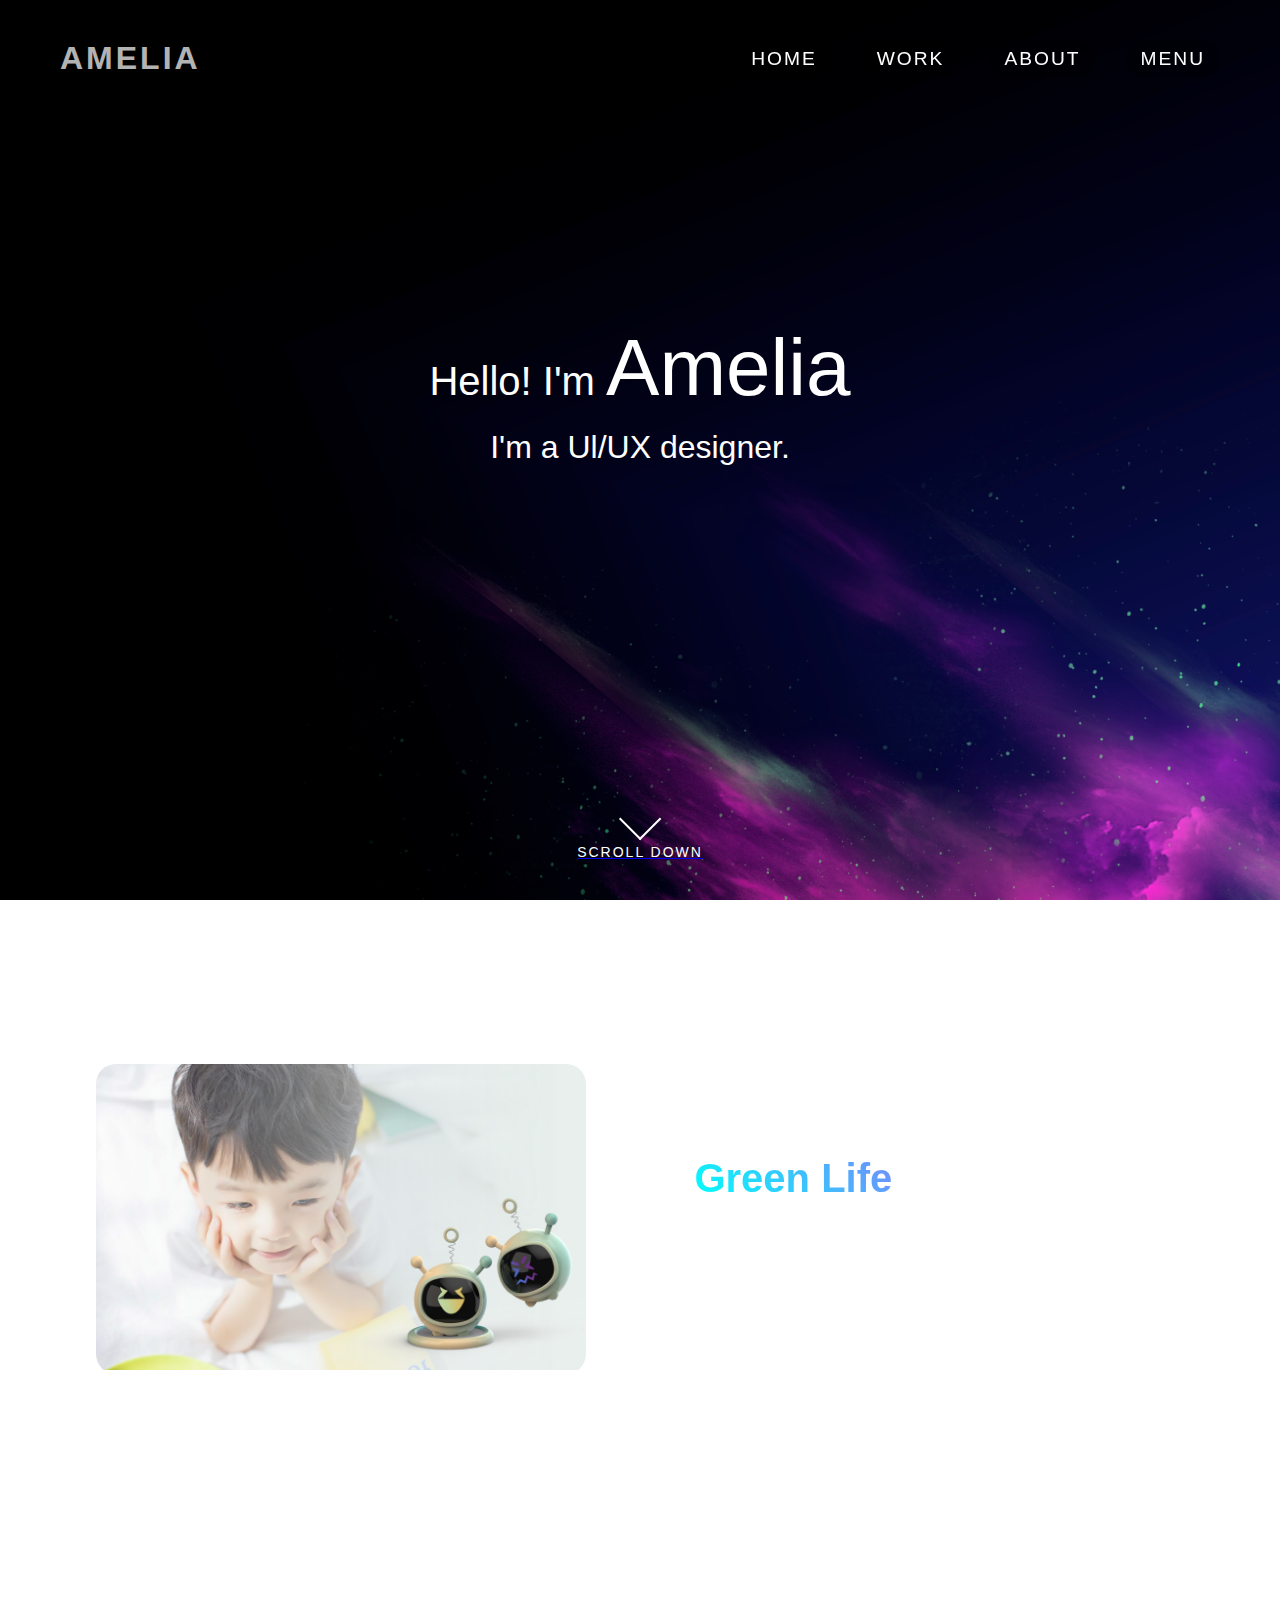
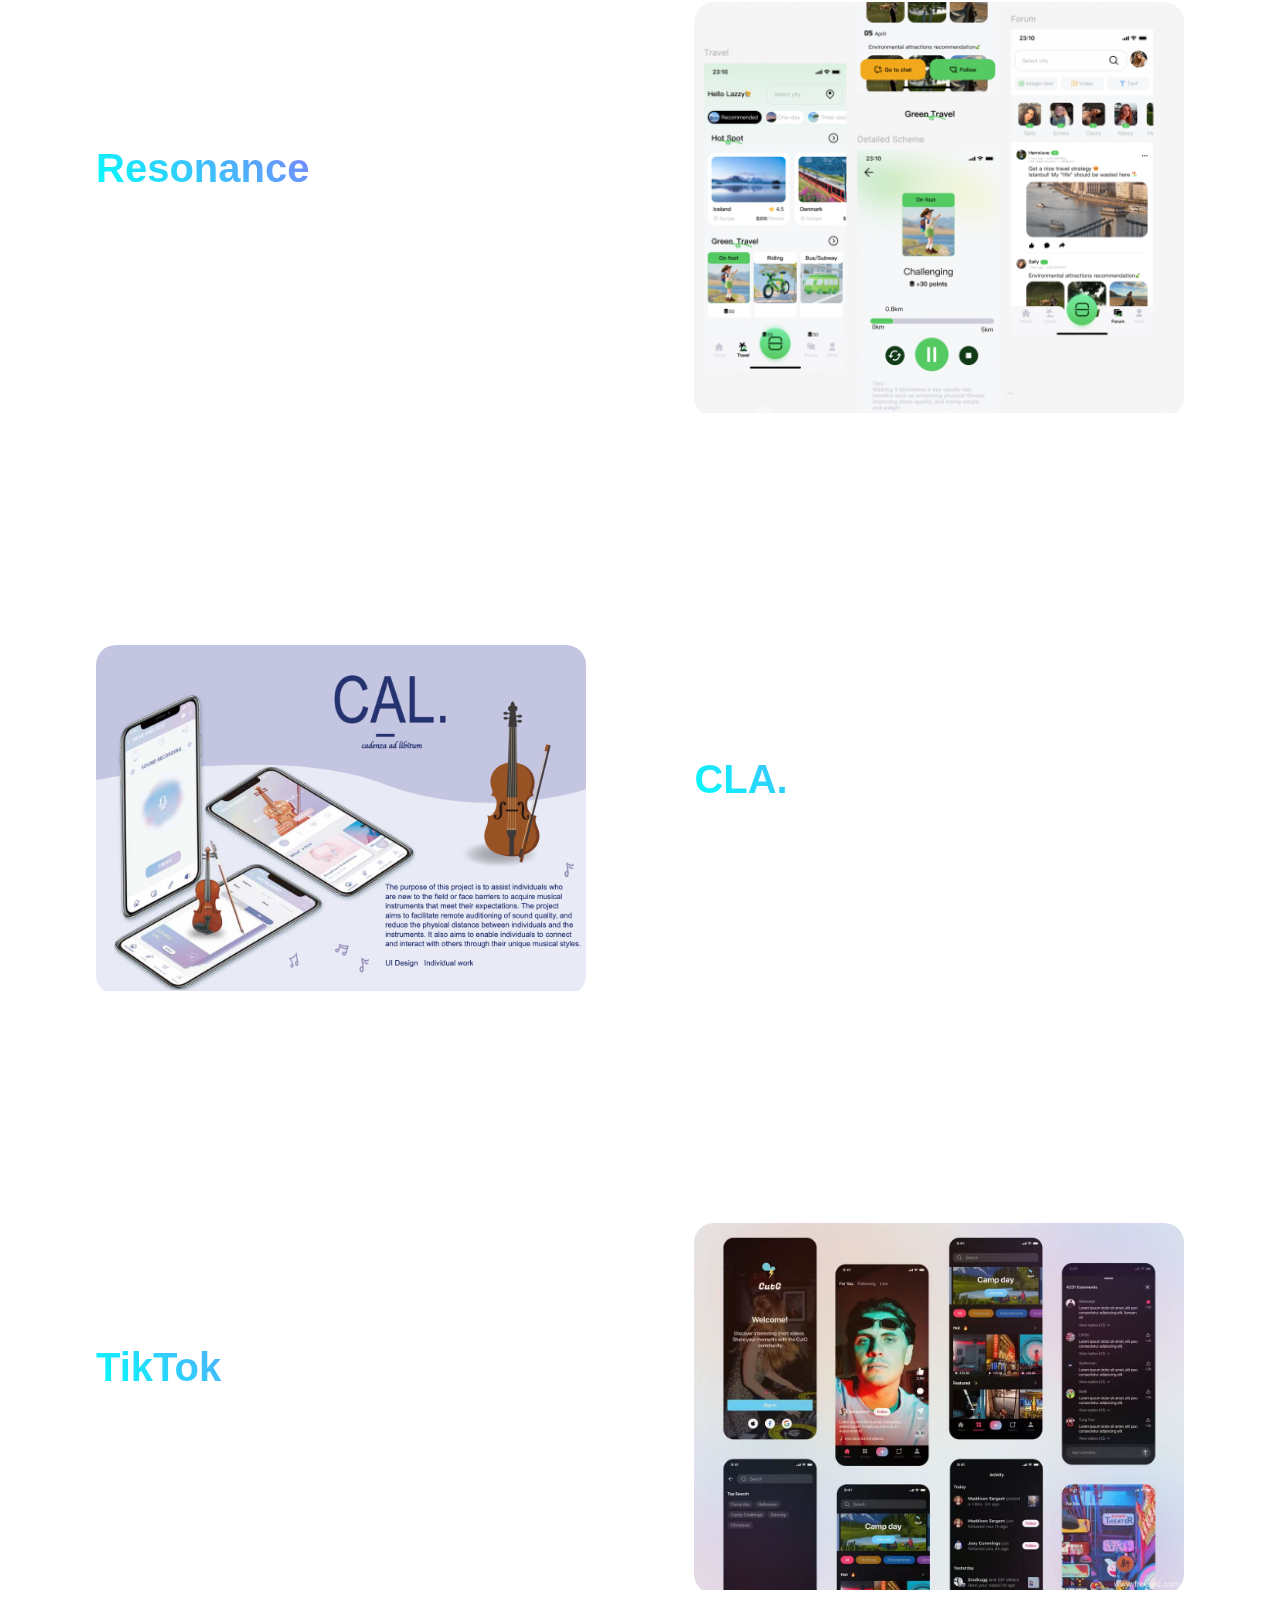
==== index.html @ 9082a08b "Initial commit" ====
<!DOCTYPE html>
<html lang="en">
<head>
    <meta charset="UTF-8">
    <meta name="viewport" content="width=device-width, initial-scale=1.0">
    <title>Amelia Portfolio</title>
    <link rel="stylesheet" href="css/style.css">
    <link rel="stylesheet" href="css/background-effects.css">
</head>
<body>
    <div class="page-transition"></div>

    <div class="main-content">
        <div class="banner">
            <div class="banner-overlay">
                <div class="banner-bg"></div>
            </div>
            
            <nav class="main-nav">
                <a href="index.html" class="nav-item">Home</a>
                <a href="works.html" class="nav-item">Work</a>
                <a class="nav-item">About</a>
                <a href="menu.html" class="nav-item">Menu</a>
            </nav>
          
            <div class="home-title">Amelia</div>
            <a href="#project-showcase" class="scroll-arrow-container">
                <div class="scroll-arrow"></div>
                <span class="scroll-text">Scroll Down</span>
            </a>

            <div class="banner-content">
                <div class="glitch-wrapper">
               <div class="glitch-text">Hello! I'm <span class="glitch" >Amelia</span></div>   
                    <div class="glitch" >I'm a Ul/UX designer.</div>
                </div>
                <div class="intro-text">
                    <p class="description">Crafting immersive digital experiences through code and creativity.</p>
                </div>
            </div>
            
         
        </div>

        <div id="project-showcase" class="project-showcase">
            <div class="project-grid">
                <a href="project-detail.html" class="project-section">
                    <div class="section-image">
                        <img src="img/Resonance01.png" alt="Resonance""Green Life">
                    </div>
                    <div class="section-content">
                        <h2>Green Life</h2>
                        <p>environmentally friendly travel app<br>App, Travel</p>
                    </div>
                </a>

                <a href="project-detail.html" class="project-section reverse">
                    <div class="section-image">
                        <img src="img/Green Life.png" alt="Green Life">
                    </div>
                    <div class="section-content">
                        <h2>Resonance</h2>
                        <p>Growth companion doll robot<br>Intelligent Product, Children</p>
                    </div>
                </a>

                <a class="project-section">
                    <div class="section-image">
                        <img src="img/CAL..png" alt="CLA.">
                    </div>
                    <div class="section-content">
                        <h2>CLA.</h2>
                        <p>All-in-one platform for violin learning and shopping<br>App, Music</p>
                    </div>
                </a>

                <a href="design-system.html" class="project-section reverse">
                    <div class="section-image">
                        <img src="img/tiktok.jpg" alt="TikTok">
                    </div>
                    <div class="section-content">
                        <h2>TikTok</h2>
                        <p>Upgrade the UI and interactions to create an engaging New Year event experience.</p>
                    </div>
                </a>
            </div>
        </div>
    </div>
</body>
</html>
---- css/style.css ----
* {
    margin: 0;
    padding: 0;
    box-sizing: border-box;
}

body {
    font-family: 'Arial', sans-serif;
    color: #fff;
    overflow-x: hidden;
    position: relative;
    background-image: url('../bimg/bg3.jpg');
    background-size: cover;
    background-position: center;
    background-repeat: no-repeat;
    background-attachment: fixed;
    margin: 0;
    padding: 0;
}


.banner {
    position: relative;
    height: 100vh;
    overflow: hidden;
}

#myVideo {
    position: absolute;
    right: 0;
    bottom: 0;
    min-width: 100%;
    min-height: 100%;
    width: auto;
    height: auto;
    z-index: -2;
    object-fit: cover;
    display: none;
}

.banner-overlay {
    position: absolute;
    top: 0;
    left: 0;
    width: 100%;
    height: 100%;
    background: none;
    z-index: -1;
    display: none;
}

.banner-content {
    position: absolute;
    top: 50%;
    left: 50%;
    transform: translate(-50%, -50%);
    text-align: center;
    width: 100%;
    z-index: 1;
}


.glitch-wrapper {
    margin-bottom: 30px;
}

.glitch {
    font-family: 'TAN-SOMETLMES', sans-serif;
    font-size: 2em !important;
    margin-bottom: 15px;
    transition: all 0.3s ease;
}

.glitch-text {
    font-family: 'TAN-SOMETLMES', sans-serif;
    font-size: 2.5em !important;
    margin-bottom: 15px;
    transition: all 0.3s ease;
}

.glitch:first-child {
    cursor: pointer;
}

.glitch:first-child:hover {
    font-size: 2.5em !important;
    text-shadow: 0 0 10px rgba(255, 255, 255, 0.8),
        0 0 20px rgba(255, 255, 255, 0.5),
        0 0 30px rgba(0, 255, 252, 0.5),
        0 0 40px rgba(252, 0, 255, 0.5);
    transform: translateY(-2px);
    color: #00FFFC;
}


@media (max-width: 768px) {
    .glitch {
        font-size: 2em !important;
    }

    .glitch:first-child:hover {
        font-size: 2.4em !important;
    }
}


.typing-text {
    font-size: 1.5em;
    margin: 20px 0;
    opacity: 0;
    animation: fadeIn 1s forwards;
    animation-delay: 3s;
}


.scroll-hint {
    position: absolute;
    bottom: 40px;
    left: 50%;
    transform: translateX(-50%);
    text-align: center;
    opacity: 0;
    animation: fadeIn 1s forwards;
    animation-delay: 3.5s;
}

.scroll-hint span {
    display: block;
    margin-bottom: 10px;
    font-size: 14px;
    letter-spacing: 2px;
}

.scroll-arrow {
    width: 30px;
    height: 30px;
    border-right: 3px solid rgba(255, 255, 255, 0.8);
    border-bottom: 3px solid rgba(255, 255, 255, 0.8);
    transform: rotate(45deg);
    margin-bottom: 10px;
    animation: floatArrow 2s ease-in-out infinite;
}


@keyframes fadeIn {
    to {
        opacity: 1;
    }
}

@keyframes progress {
    to {
        width: 100%;
    }
}

@keyframes scrollArrow {
    0% {
        transform: rotate(45deg) translate(-20px, -20px);
        opacity: 0;
    }

    50% {
        opacity: 1;
    }

    100% {
        transform: rotate(45deg) translate(0, 0);
        opacity: 0;
    }
}


@media (max-width: 768px) {
    .glitch {
        font-size: 3.5em;
    }

    .typing-text {
        font-size: 1.2em;
    }
}


.banner-image {
    position: absolute;
    top: 0;
    left: 0;
    width: 100%;
    height: 100%;
    background-image: url('../assets/banner-bg.jpg');
    background-size: cover;
    background-position: center;
    background-repeat: no-repeat;
    z-index: -2;
    transition: transform 0.3s ease;
}


.main-nav {
    position: absolute;
    top: 40px;
    right: 60px;
    display: flex;
    gap: 30px;
    z-index: 100;
}

.nav-item {
    font-family: 'ENGR', sans-serif;
    color: #fff;
    text-decoration: none;
    font-size: 1.2em;
    text-transform: uppercase;
    letter-spacing: 2px;
    padding: 8px 15px;
    border-radius: 20px;
    transition: all 0.3s ease;
    background: rgba(0, 0, 0, 0.2);
    backdrop-filter: blur(10px);
}

.nav-item:hover {
    background: rgba(255, 255, 255, 0.1);
    color: #00fffc;
    transform: translateY(-2px);
}

.nav-item.active {
    background: rgba(255, 255, 255, 0.1);
    color: #00fffc;
}

@media (max-width: 768px) {
    .main-nav {
        top: 20px;
        right: 20px;
        gap: 15px;
    }

    .nav-item {
        font-size: 0.9em;
        padding: 6px 12px;
    }
}

.banner-content {
    padding: 0 20px;
    max-width: 800px;
    margin: 0 auto;
}

.glitch {
    font-size: 6em;
    margin-bottom: 30px;
}

.intro-text {
    text-align: center;
    opacity: 0;
    animation: fadeIn 1s forwards;
    animation-delay: 0.5s;
}

.intro-text p:first-child {
    font-family: 'ENGR', sans-serif;
    font-size: 1.2em;
    margin-bottom: 20px;
    font-weight: 300;
    letter-spacing: 2px;
}

.description {
    font-family: 'sylfaen', serif;
    font-size: 1.2em;
    line-height: 1.6;
    color: rgba(255, 255, 255, 0.8);
    max-width: 600px;
    margin: 0 auto;
}

.banner-overlay {
    background: linear-gradient(45deg,
            rgba(0, 0, 0, 0.7),
            rgba(0, 0, 0, 0.5));
}



.menu-overlay {
    position: fixed;
    top: 0;
    left: 0;
    width: 100%;
    height: 100vh;
    background: rgba(0, 0, 0, 0.95);
    z-index: 98;
    clip-path: circle(0% at 95% 5%);
    backdrop-filter: blur(10px);
}


.menu-content {
    position: absolute;
    top: 50%;
    left: 50%;
    transform: translate(-50%, -50%);
    width: 100%;
    text-align: center;
}

.menu-items {
    display: flex;
    flex-direction: column;
    gap: 2rem;
}

.menu-item {
    position: relative;
    cursor: pointer;
    overflow: hidden;
    padding: 1rem;
}

.menu-item-text {
    position: relative;
    font-size: 4em;
    font-weight: bold;
    color: #fff;
    text-transform: uppercase;
    transition: color 0.3s ease;
    z-index: 1;
}

.menu-item-bg {
    position: absolute;
    top: 0;
    left: -100%;
    width: 100%;
    height: 100%;
    background: linear-gradient(90deg, #00fffc, #fc00ff);
    transition: transform 0.3s ease;
    z-index: 0;
}


.menu-item:hover .menu-item-bg {
    transform: translateX(100%);
}

.menu-item:hover .menu-item-text {
    color: #000;
}


.menu-wrapper.active .menu-icon span:nth-child(1) {
    transform: translateY(6px) rotate(45deg);
}

.menu-wrapper.active .menu-icon span:nth-child(2) {
    opacity: 0;
}

.menu-wrapper.active .menu-icon span:nth-child(3) {
    transform: translateY(-6px) rotate(-45deg);
}

.work-showcase {
    position: fixed;
    top: 0;
    left: 0;
    width: 100%;
    height: 100vh;
    background: linear-gradient(135deg, #1a1a2f 0%, #2d2b55 50%, #3b2d6e 100%);
    z-index: 97;
    overflow-y: scroll;
    scroll-behavior: smooth;
}

.work-container {
    position: relative;
    width: 100%;
    height: auto;
    display: flex;
    flex-direction: column;
}

.work-item {
    position: relative;
    width: 100%;
    height: 100vh;
    display: flex;
    justify-content: center;
    align-items: center;
    padding: 50px;
    background: linear-gradient(45deg, rgba(26, 26, 47, 0.3), rgba(45, 43, 85, 0.3));
    transition: all 0.5s ease;
}

.work-item:nth-child(1) {
    background: linear-gradient(45deg, rgba(26, 26, 47, 0.3), rgba(59, 45, 110, 0.3));
}

.work-item:nth-child(2) {
    background: linear-gradient(45deg, rgba(45, 43, 85, 0.3), rgba(59, 45, 110, 0.3));
}

.work-item:nth-child(3) {
    background: linear-gradient(45deg, rgba(59, 45, 110, 0.3), rgba(71, 54, 132, 0.3));
}


.work-item:hover {
    background: linear-gradient(45deg, rgba(45, 43, 85, 0.4), rgba(71, 54, 132, 0.4));
}


.work-content {
    position: relative;
    width: 80%;
    max-width: 1200px;
    height: 70vh;
    display: flex;
    gap: 50px;
    background: rgba(255, 255, 255, 0.1);
    backdrop-filter: blur(5px);
    padding: 30px;
    border-radius: 20px;
}


.work-image {
    position: relative;
    width: 60%;
    height: 100%;
    overflow: hidden;
    border-radius: 20px;
    transition: all 0.5s ease;
}


.work-image img {
    width: 100%;
    height: 100%;
    object-fit: cover;
    transition: all 0.8s cubic-bezier(0.4, 0, 0.2, 1);
}


.work-item:hover .work-image {
    transform: perspective(1000px) rotateY(-5deg) translateX(-10px);
}

.work-item:hover .work-image img {
    transform: scale(1.05);
}


.work-info {
    position: relative;
    width: 40%;
    padding: 40px 0;
    display: flex;
    flex-direction: column;
    justify-content: center;
}

.work-info h3 {
    font-size: 3em;
    margin-bottom: 20px;
    color: #fff;
}

.work-info p {
    font-size: 1.2em;
    line-height: 1.6;
    color: rgba(255, 255, 255, 0.8);
}
.work-image::before {
    display: none;
}

.scroll-indicator {
    position: fixed;
    right: 30px;
    top: 50%;
    transform: translateY(-50%);
    z-index: 99;
    display: flex;
    flex-direction: column;
    gap: 10px;
}

.scroll-dot {
    width: 10px;
    height: 10px;
    border-radius: 50%;
    background: rgba(255, 255, 255, 0.3);
    cursor: pointer;
    transition: all 0.3s ease;
}

.scroll-dot.active {
    background: #fff;
    transform: scale(1.5);
}

.project-detail {
    position: fixed;
    top: 0;
    left: 0;
    width: 100%;
    height: 100vh;
    background: linear-gradient(135deg, #1a1a2f 0%, #2d2b55 50%, #3b2d6e 100%);
    z-index: 999;
    overflow-y: scroll;
    scroll-behavior: smooth;
}

.project-detail-container {
    max-width: 1400px;
    margin: 0 auto;
    padding: 100px 5%;
}

.back-button {
    position: fixed;
    top: 40px;
    left: 40px;
    width: 50px;
    height: 50px;
    cursor: pointer;
    z-index: 1000;
    display: flex;
    align-items: center;
    justify-content: center;
    background: rgba(255, 255, 255, 0.1);
    border-radius: 50%;
    backdrop-filter: blur(10px);
    border: 1px solid rgba(255, 255, 255, 0.2);
    transition: all 0.3s ease;
}

.back-button:hover {
    background: rgba(255, 255, 255, 0.2);
    transform: scale(1.1);
}

.back-button::before,
.back-button::after {
    content: '';
    position: absolute;
    width: 20px;
    height: 2px;
    background: #fff;
    transition: all 0.3s ease;
}

.back-button::before {
    transform: rotate(-45deg) translate(2px, -2px);
    left: 12px;
}

.back-button::after {
    transform: rotate(45deg) translate(2px, 2px);
    left: 12px;
}

.back-button:hover::before,
.back-button:hover::after {
    background: #00fffc;
    box-shadow: 0 0 10px rgba(0, 255, 252, 0.5);
}

.project-header {
    text-align: center;
    margin-bottom: 80px;
}

.project-header h1 {
    font-size: 4em;
    margin-bottom: 20px;
    background: linear-gradient(45deg, #00fffc, #fc00ff);
    -webkit-background-clip: text;
    -webkit-text-fill-color: transparent;
}

.project-category {
    font-size: 1.2em;
    color: rgba(255, 255, 255, 0.8);
}

.project-header {
    text-align: center;
    margin-bottom: 80px;
}

.project-header h1 {
    font-size: 4em;
    margin-bottom: 20px;
    background: linear-gradient(45deg, #00fffc, #fc00ff);
    -webkit-background-clip: text;
    -webkit-text-fill-color: transparent;
}

.project-category {
    font-size: 1.2em;
    color: rgba(255, 255, 255, 0.8);
}

.project-hero {
    width: 100%;
    height: 70vh;
    margin-bottom: 100px;
    overflow: hidden;
    border-radius: 20px;
}

.project-hero img {
    width: 100%;
    height: 100%;
    object-fit: cover;
}

.project-overview {
    display: grid;
    grid-template-columns: 1fr 1fr;
    gap: 50px;
    margin-bottom: 100px;
}

.overview-left h2 {
    font-size: 2.5em;
    margin-bottom: 30px;
}

.overview-left p {
    font-size: 1.2em;
    line-height: 1.6;
    color: rgba(255, 255, 255, 0.8);
}

.project-info .info-item {
    margin-bottom: 30px;
}

.project-info h3 {
    font-size: 1.2em;
    margin-bottom: 10px;
    color: #00fffc;
}

.project-section {
    display: flex;
    align-items: center;
    justify-content: space-between;
    gap: 50px;
    margin-bottom: 100px;
}

.project-section.reverse {
    flex-direction: row-reverse;
}

.project-section.reverse .section-content {
    direction: ltr;
}

.section-image {
    flex: 0 0 45%;
    border-radius: 20px;
    overflow: hidden;
}

.section-image img {
    width: 100%;
    height: 100%;
    object-fit: cover;
    transition: transform 0.5s ease;
}

.section-image:hover {
    transform: scale(1.02);
}

.section-image:hover img {
    transform: scale(1.1);
}

.section-content {
    flex: 0 0 45%;
}

.section-content h2 {
    font-family: 'alingkar', sans-serif;
    font-size: 2.5em;
    margin-bottom: 20px;
    color: #fff;
    background: linear-gradient(45deg, #00fffc, #fc00ff);
    -webkit-background-clip: text;
    -webkit-text-fill-color: transparent;
}

.section-content p {
    font-family: 'alize', serif;
    font-size: 1.2em;
    line-height: 1.6;
    color: rgba(255, 255, 255, 0.8);
}


.project-conclusion {
    text-align: center;
    max-width: 800px;
    margin: 0 auto 100px;
}

.project-conclusion h2 {
    font-size: 2.5em;
    margin-bottom: 30px;
}


.next-project {
    text-align: center;
    padding: 50px 0;
    cursor: pointer;
    transition: 0.3s;
}

.next-project:hover {
    transform: translateY(-10px);
}

.next-project p {
    font-size: 1.2em;
    color: rgba(255, 255, 255, 0.8);
    margin-bottom: 10px;
}

.next-project h3 {
    font-size: 2em;
    color: #00fffc;
}

.menu-transition-overlay {
    position: fixed;
    top: 0;
    left: 0;
    width: 100%;
    height: 0;
    background: linear-gradient(180deg,
            rgba(26, 26, 47, 0.95) 0%,
            rgba(45, 43, 85, 0.95) 50%,
            rgba(59, 45, 110, 0.95) 100%);
    z-index: 999;
    pointer-events: none;
}
.home-title {
    position: absolute;
    top: 40px;
    left: 60px;
    font-size: 2em;
    font-weight: bold;
    color: #fff;
    text-transform: uppercase;
    letter-spacing: 3px;
    z-index: 10;
    opacity: 0.7;
    transition: all 0.3s ease;
}

.home-title:hover {
    opacity: 1;
    text-shadow: 0 0 10px rgba(255, 255, 255, 0.8),
        0 0 20px rgba(255, 255, 255, 0.5),
        0 0 30px rgba(0, 255, 252, 0.5),
        0 0 40px rgba(252, 0, 255, 0.5);
    transform: translateY(-2px);
    color: #00FFFC;

}

.project-showcase {
    width: 100%;
    background: none;
    padding: 100px 5%;
}

.project-grid {
    max-width: 1400px;
    margin: 0 auto;
    display: flex;
    flex-direction: column;
    gap: 100px;
}

.project-section {
    display: flex;
    align-items: center;
    justify-content: space-between;
    gap: 50px;
    margin-bottom: 100px;
}

.project-section.reverse {
    flex-direction: row-reverse;
}

.project-section.reverse .section-content {
    direction: ltr;
}

.section-image {
    flex: 0 0 45%;
    border-radius: 20px;
    overflow: hidden;
}

.section-image img {
    width: 100%;
    height: 100%;
    object-fit: cover;
    transition: transform 0.5s ease;
}

.section-image:hover {
    transform: scale(1.02);
}

.section-image:hover img {
    transform: scale(1.1);
}

.section-content {
    flex: 0 0 45%;
}

.section-content h2 {
    font-family: 'alingkar', sans-serif;
    font-size: 2.5em;
    margin-bottom: 20px;
    color: #fff;
    background: linear-gradient(45deg, #00fffc, #fc00ff);
    -webkit-background-clip: text;
    -webkit-text-fill-color: transparent;
}

.section-content p {
    font-family: 'alize', serif;
    font-size: 1.2em;
    line-height: 1.6;
    color: rgba(255, 255, 255, 0.8);
}

@media (max-width: 1024px) {

    .project-section,
    .project-section.reverse {
        flex-direction: column;
        text-align: center;
    }

    .section-image,
    .section-content {
        flex: 0 0 100%;
    }
}

.banner-right-image {
    position: absolute;
    top: 50%;
    right: 100px;
    transform: translateY(-50%) rotate(-45deg);
    width: 400px;
    height: 500px;
    z-index: 1;
    border-radius: 20px;
    overflow: hidden;
    transition: all 0.5s ease;
}

.banner-right-image img {
    width: 100%;
    height: 100%;
    object-fit: contain;
    background: rgba(0, 0, 0, 0.2);
    transform: rotate(45deg);
}



.scroll-arrow-container {
    position: absolute;
    bottom: 40px;
    left: 50%;
    transform: translateX(-50%);
    display: flex;
    flex-direction: column;
    align-items: center;
    cursor: pointer;
    z-index: 2;
}

.scroll-arrow {
    width: 30px;
    height: 30px;
    border-right: 2px solid #fff;
    border-bottom: 2px solid #fff;
    transform: rotate(45deg);
    margin-bottom: 10px;
}

.scroll-text {
    font-family: 'ENGR', sans-serif;
    color: #fff;
    font-size: 14px;
    text-transform: uppercase;
    letter-spacing: 2px;
}

.scroll-arrow-container:hover .scroll-arrow {
    border-color: #fff;
}

.scroll-arrow-container:hover .scroll-text {
    color: #fff;
}

.section-image,
.section-content {
    cursor: pointer;
}


html {
    scroll-behavior: smooth;
}


.project-section {
    text-decoration: none;
    color: inherit;
    display: flex;
    align-items: center;
    gap: 50px;
    padding: 2rem;
    margin: 2rem 0;
    border-radius: 20px;
    background: rgba(255, 255, 255, 0.05);
    backdrop-filter: blur(10px);
}

.section-image {
    flex: 0 0 45%;
    border-radius: 20px;
    overflow: hidden;
}

.section-image img {
    width: 100%;
    height: 100%;
    object-fit: cover;
}

@font-face {
    font-family: 'TAN-SOMETLMES';
    src: url('font/TAN\ -\ SOMETIMES.otf') format('opentype');
    font-weight: normal;
    font-style: normal;
}


@font-face {
    font-family: 'alingkar';
    src: url('font/alingkar.otf') format('opentype');
    font-weight: normal;
    font-style: normal;
}

@font-face {
    font-family: 'ENGR';
    src: url('font/ENGR.TTF') format('truetype');
    font-weight: normal;
    font-style: normal;
}

@font-face {
    font-family: 'sylfaen';
    src: url('font/sylfaen.ttf') format('truetype');
    font-weight: normal;
    font-style: normal;
}

@font-face {
    font-family: 'alize';
    src: url('font/alize.ttf') format('truetype');
    font-weight: normal;
    font-style: normal;
}
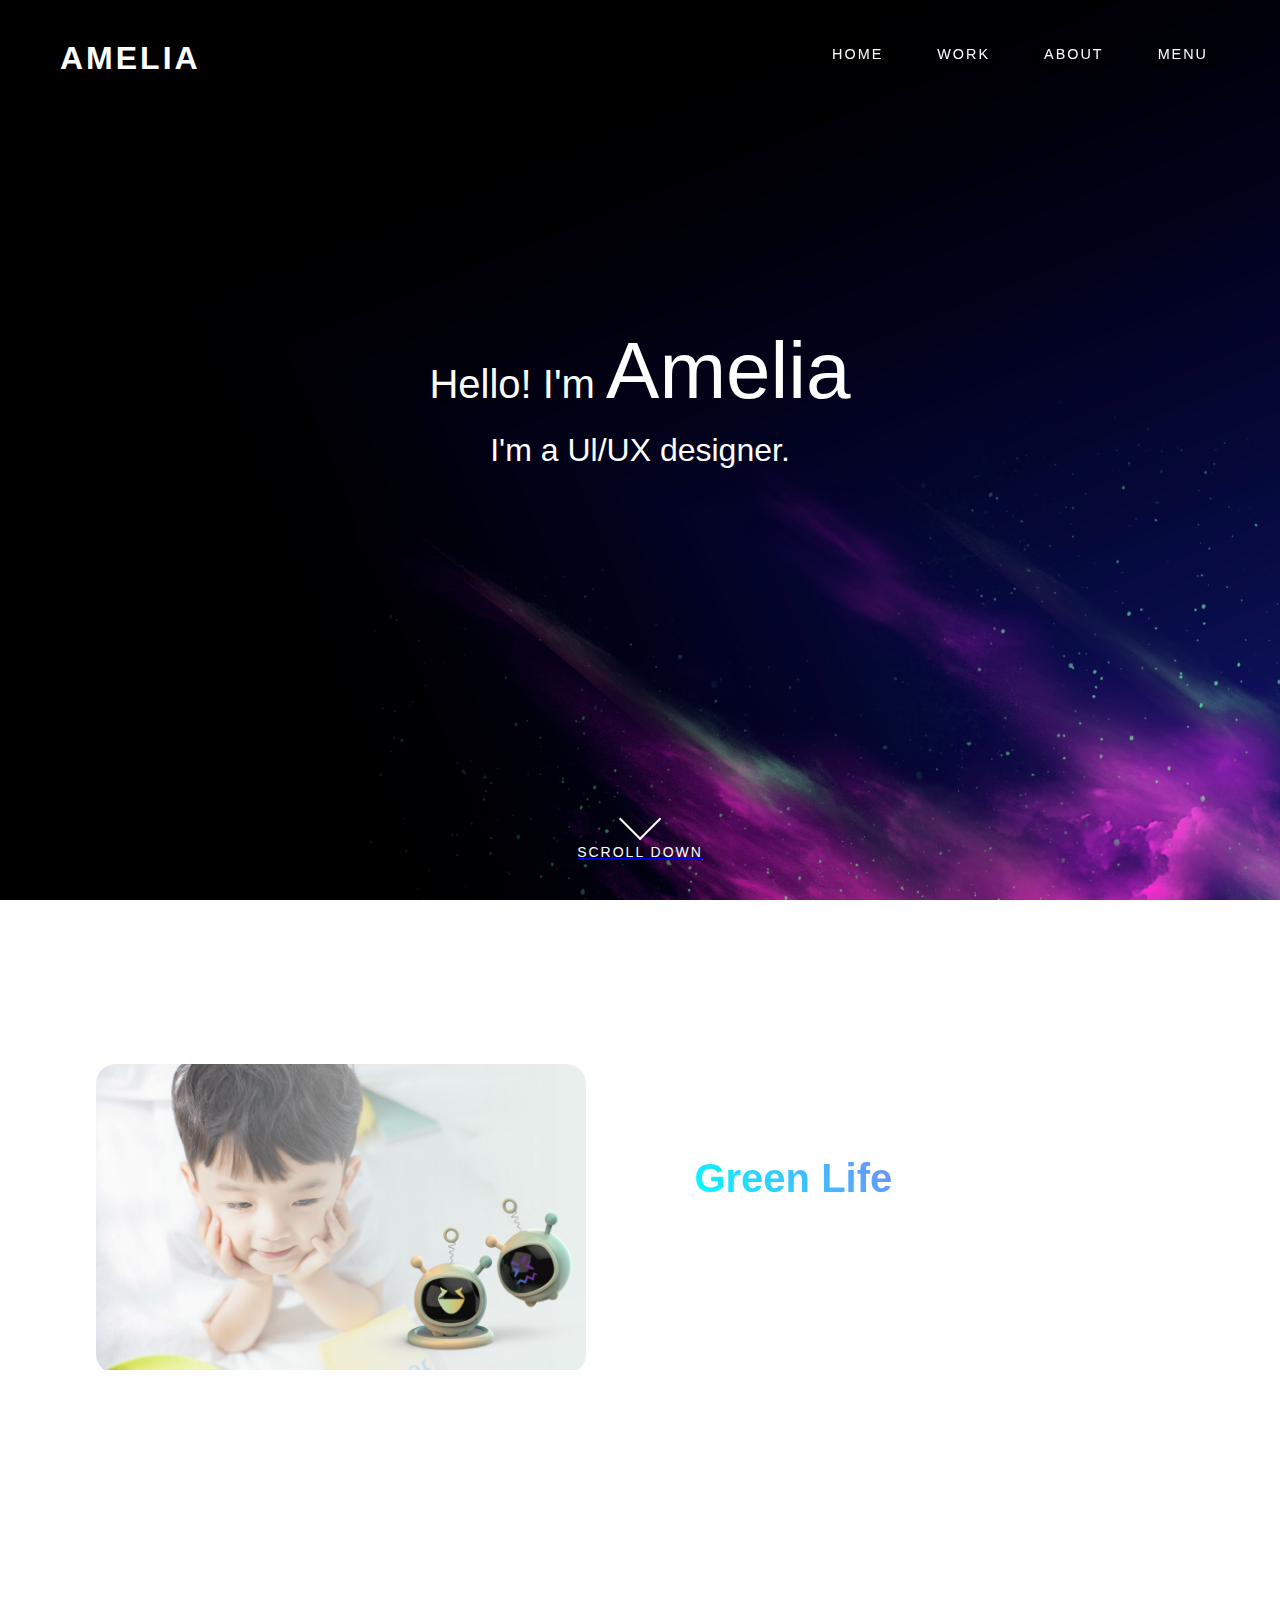
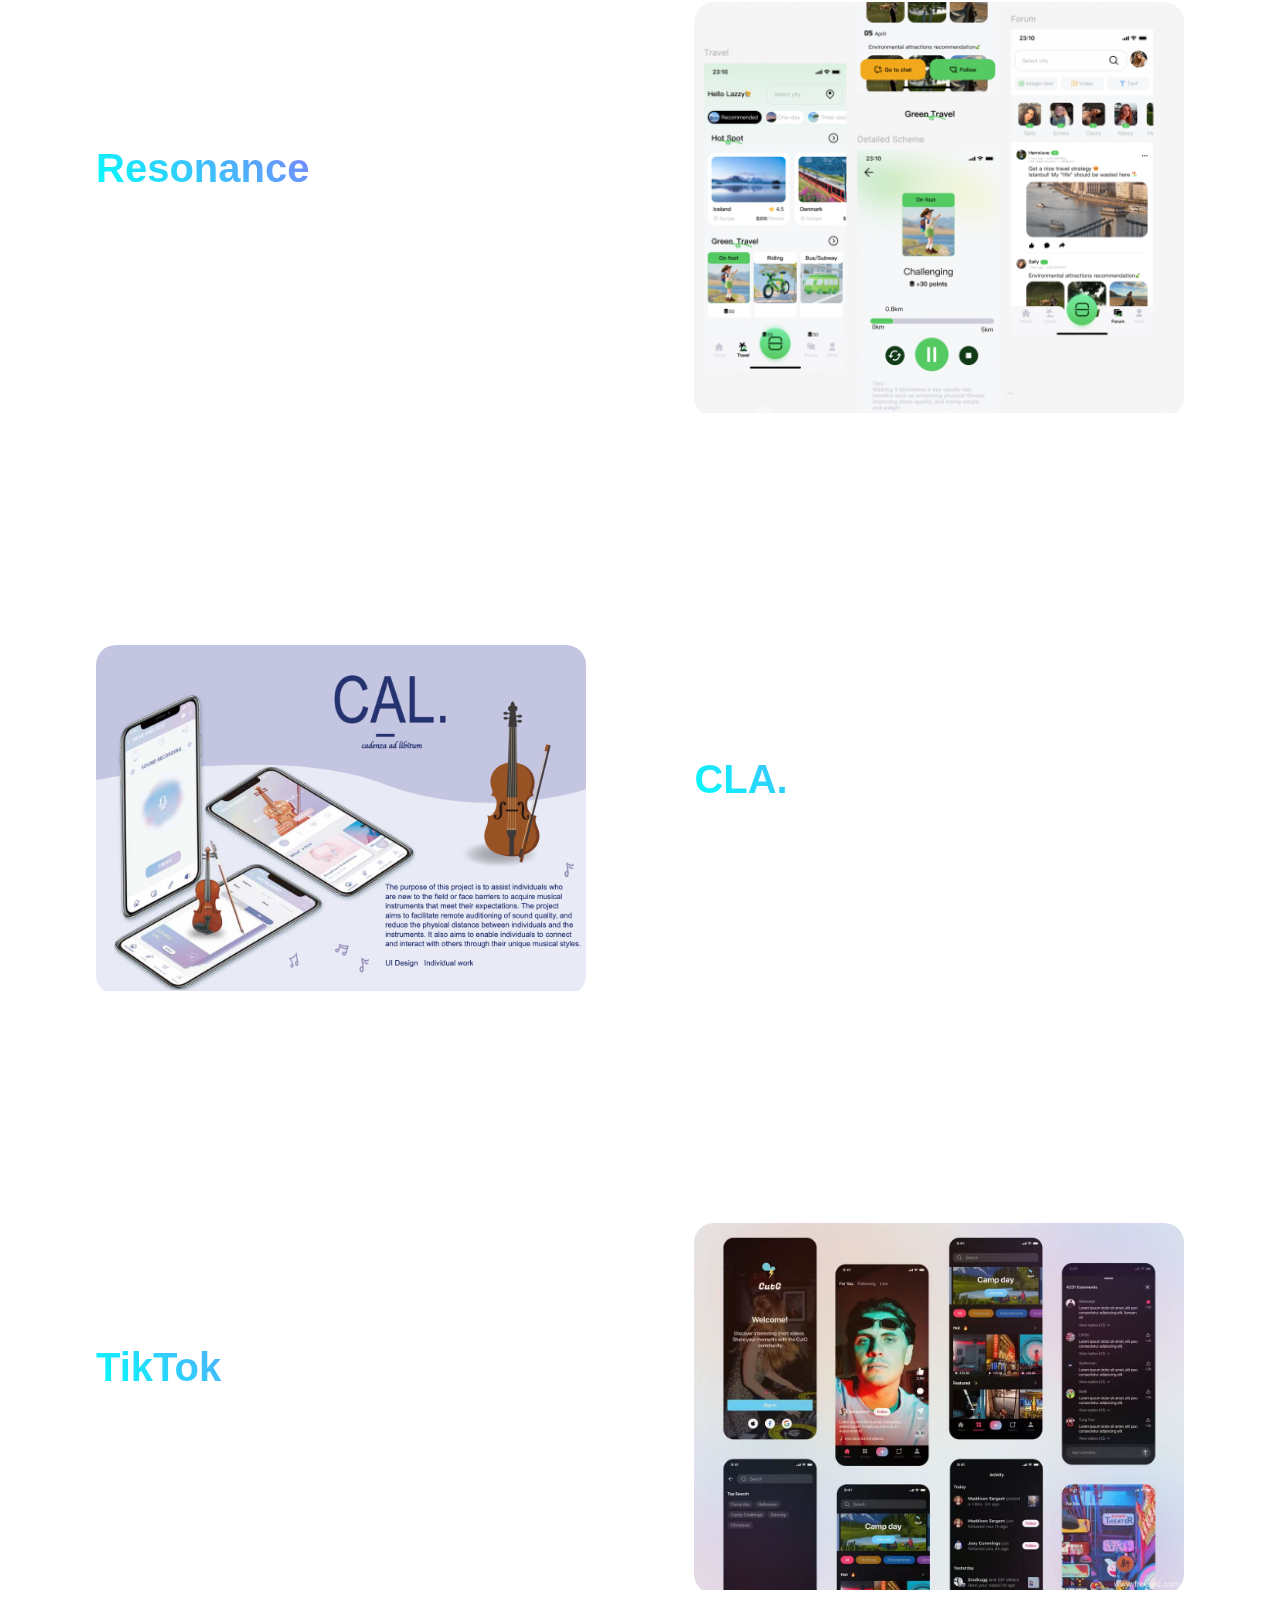
==== commit 32d51cbe: "Update index.html" ====
--- a/index.html
+++ b/index.html
@@ -35,7 +35,7 @@
                     <div class="glitch" >I'm a Ul/UX designer.</div>
                 </div>
                 <div class="intro-text">
-                    <p class="description">Crafting immersive digital experiences through code and creativity.</p>
+                    <p class="description">Crafting immersive digital experiences through creativity, and do what you love</p>
                 </div>
             </div>
             
@@ -44,7 +44,7 @@
 
         <div id="project-showcase" class="project-showcase">
             <div class="project-grid">
-                <a href="project-detail.html" class="project-section">
+                <a href="detail.html" class="project-section">
                     <div class="section-image">
                         <img src="img/Resonance01.png" alt="Resonance""Green Life">
                     </div>
@@ -54,7 +54,7 @@
                     </div>
                 </a>
 
-                <a href="project-detail.html" class="project-section reverse">
+                <a href="detail.html" class="project-section reverse">
                     <div class="section-image">
                         <img src="img/Green Life.png" alt="Green Life">
                     </div>
@@ -74,7 +74,7 @@
                     </div>
                 </a>
 
-                <a href="design-system.html" class="project-section reverse">
+                <a href="detail.html" class="project-section reverse">
                     <div class="section-image">
                         <img src="img/tiktok.jpg" alt="TikTok">
                     </div>
--- a/css/style.css
+++ b/css/style.css
@@ -1,4 +1,3 @@
-
 * {
     margin: 0;
     padding: 0;
@@ -92,19 +91,6 @@
     transform: translateY(-2px);
     color: #00FFFC;
 }
-
-
-@media (max-width: 768px) {
-    .glitch {
-        font-size: 2em !important;
-    }
-
-    .glitch:first-child:hover {
-        font-size: 2.4em !important;
-    }
-}
-
-
 .typing-text {
     font-size: 1.5em;
     margin: 20px 0;
@@ -141,47 +127,6 @@
     margin-bottom: 10px;
     animation: floatArrow 2s ease-in-out infinite;
 }
-
-
-@keyframes fadeIn {
-    to {
-        opacity: 1;
-    }
-}
-
-@keyframes progress {
-    to {
-        width: 100%;
-    }
-}
-
-@keyframes scrollArrow {
-    0% {
-        transform: rotate(45deg) translate(-20px, -20px);
-        opacity: 0;
-    }
-
-    50% {
-        opacity: 1;
-    }
-
-    100% {
-        transform: rotate(45deg) translate(0, 0);
-        opacity: 0;
-    }
-}
-
-
-@media (max-width: 768px) {
-    .glitch {
-        font-size: 3.5em;
-    }
-
-    .typing-text {
-        font-size: 1.2em;
-    }
-}
-
 
 .banner-image {
     position: absolute;
@@ -232,13 +177,6 @@
     color: #00fffc;
 }
 
-@media (max-width: 768px) {
-    .main-nav {
-        top: 20px;
-        right: 20px;
-        gap: 15px;
-    }
-
     .nav-item {
         font-size: 0.9em;
         padding: 6px 12px;
@@ -265,7 +203,7 @@
 
 .intro-text p:first-child {
     font-family: 'ENGR', sans-serif;
-    font-size: 1.2em;
+    font-size: 1.1em;
     margin-bottom: 20px;
     font-weight: 300;
     letter-spacing: 2px;
@@ -767,8 +705,7 @@
     text-transform: uppercase;
     letter-spacing: 3px;
     z-index: 10;
-    opacity: 0.7;
-    transition: all 0.3s ease;
+    transition: 0.3s ease;
 }
 
 .home-title:hover {
@@ -964,38 +901,40 @@
     object-fit: cover;
 }
 
-@font-face {
-    font-family: 'TAN-SOMETLMES';
-    src: url('font/TAN\ -\ SOMETIMES.otf') format('opentype');
-    font-weight: normal;
-    font-style: normal;
-}
-
-
-@font-face {
-    font-family: 'alingkar';
-    src: url('font/alingkar.otf') format('opentype');
-    font-weight: normal;
-    font-style: normal;
-}
-
-@font-face {
-    font-family: 'ENGR';
-    src: url('font/ENGR.TTF') format('truetype');
-    font-weight: normal;
-    font-style: normal;
-}
-
-@font-face {
-    font-family: 'sylfaen';
-    src: url('font/sylfaen.ttf') format('truetype');
-    font-weight: normal;
-    font-style: normal;
-}
-
-@font-face {
-    font-family: 'alize';
-    src: url('font/alize.ttf') format('truetype');
-    font-weight: normal;
-    font-style: normal;
-}+
+@keyframes fadeIn {
+    to {
+        opacity: 1;
+    }
+}
+
+@keyframes progress {
+    to {
+        width: 100%;
+    }
+}
+
+@keyframes scrollArrow {
+    0% {
+        transform: rotate(45deg) translate(-20px, -20px);
+        opacity: 0;
+    }
+
+    50% {
+        opacity: 1;
+    }
+
+    100% {
+        transform: rotate(45deg) translate(0, 0);
+        opacity: 0;
+    }
+}
+@media (max-width: 768px) {
+    .glitch {
+        font-size: 3.5em;
+    }
+
+    .typing-text {
+        font-size: 1.2em;
+    }
+}
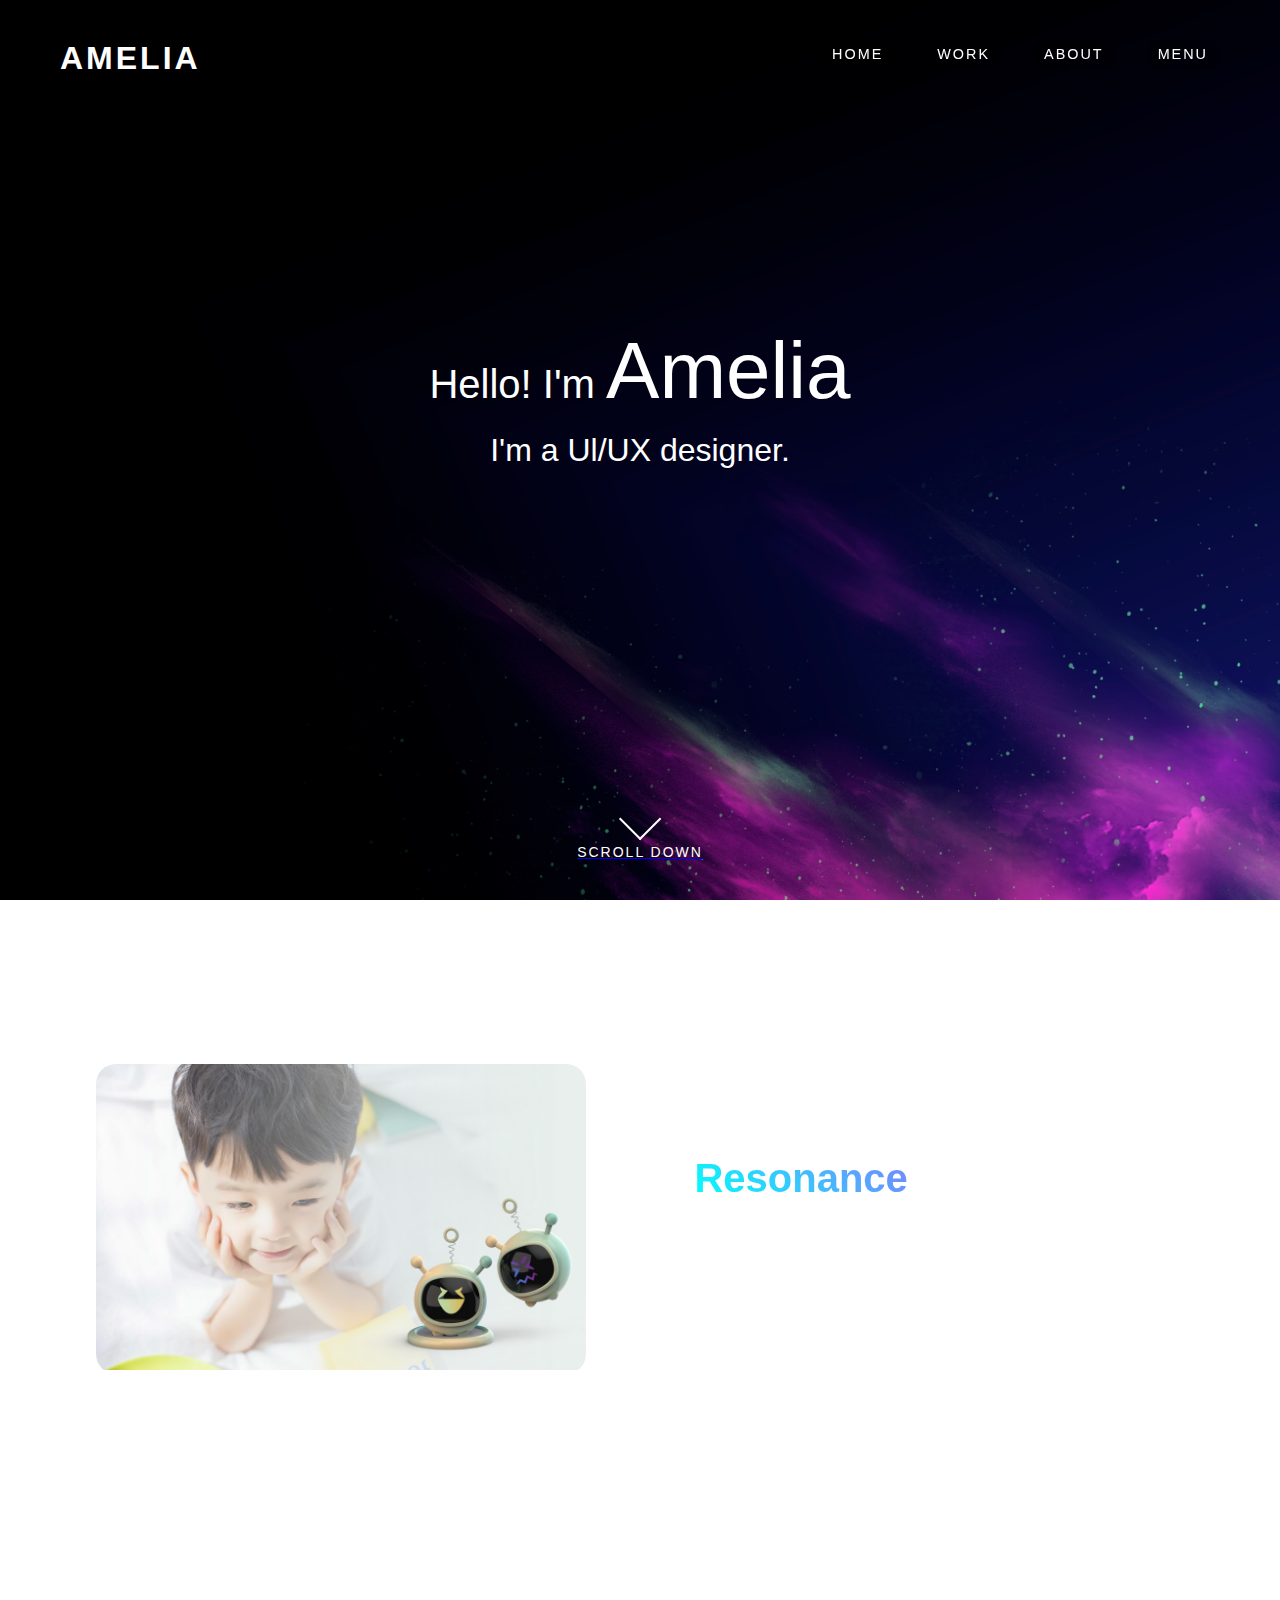
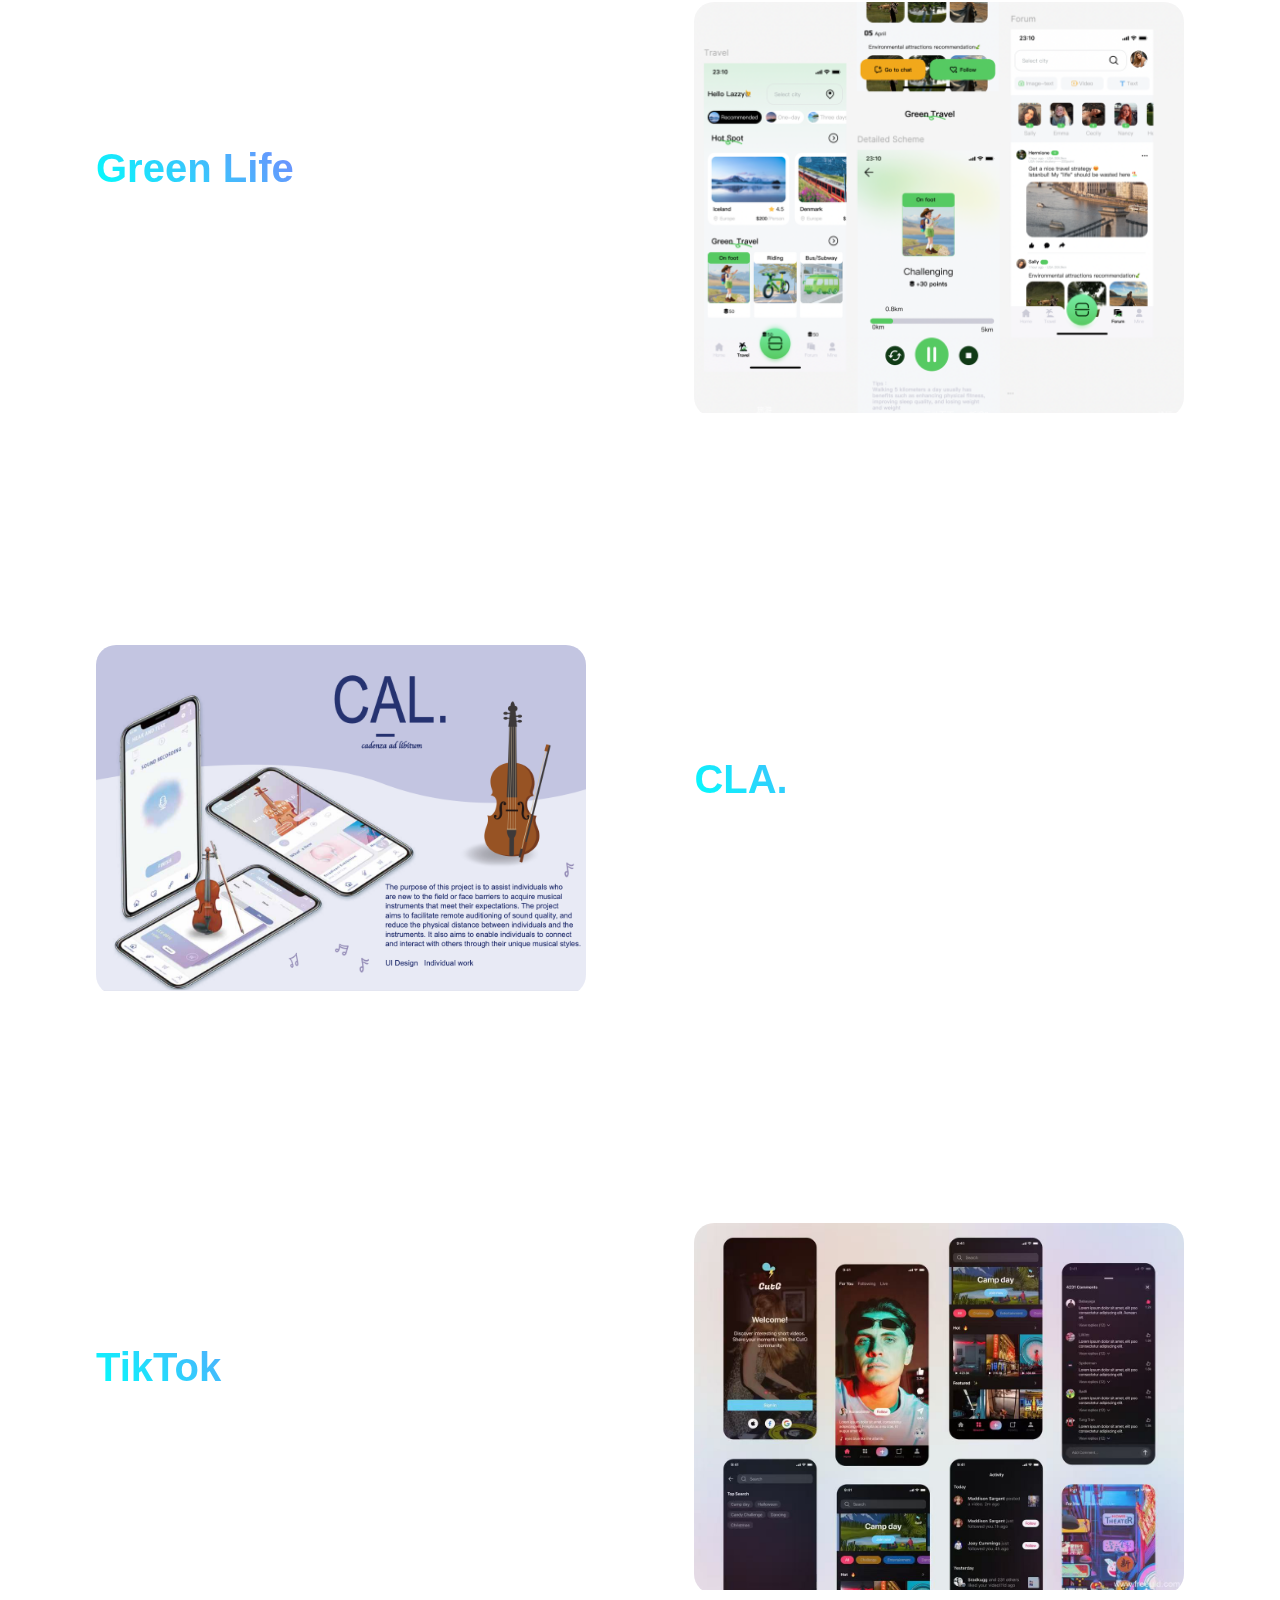
==== commit 2ffe42ad: "Update index.html" ====
--- a/index.html
+++ b/index.html
@@ -46,10 +46,10 @@
             <div class="project-grid">
                 <a href="detail.html" class="project-section">
                     <div class="section-image">
-                        <img src="img/Resonance01.png" alt="Resonance""Green Life">
+                        <img src="img/Resonance01.png" alt="Resonance">
                     </div>
                     <div class="section-content">
-                        <h2>Green Life</h2>
+                        <h2>Resonance</h2>
                         <p>environmentally friendly travel app<br>App, Travel</p>
                     </div>
                 </a>
@@ -59,7 +59,7 @@
                         <img src="img/Green Life.png" alt="Green Life">
                     </div>
                     <div class="section-content">
-                        <h2>Resonance</h2>
+                        <h2>Green Life</h2>
                         <p>Growth companion doll robot<br>Intelligent Product, Children</p>
                     </div>
                 </a>
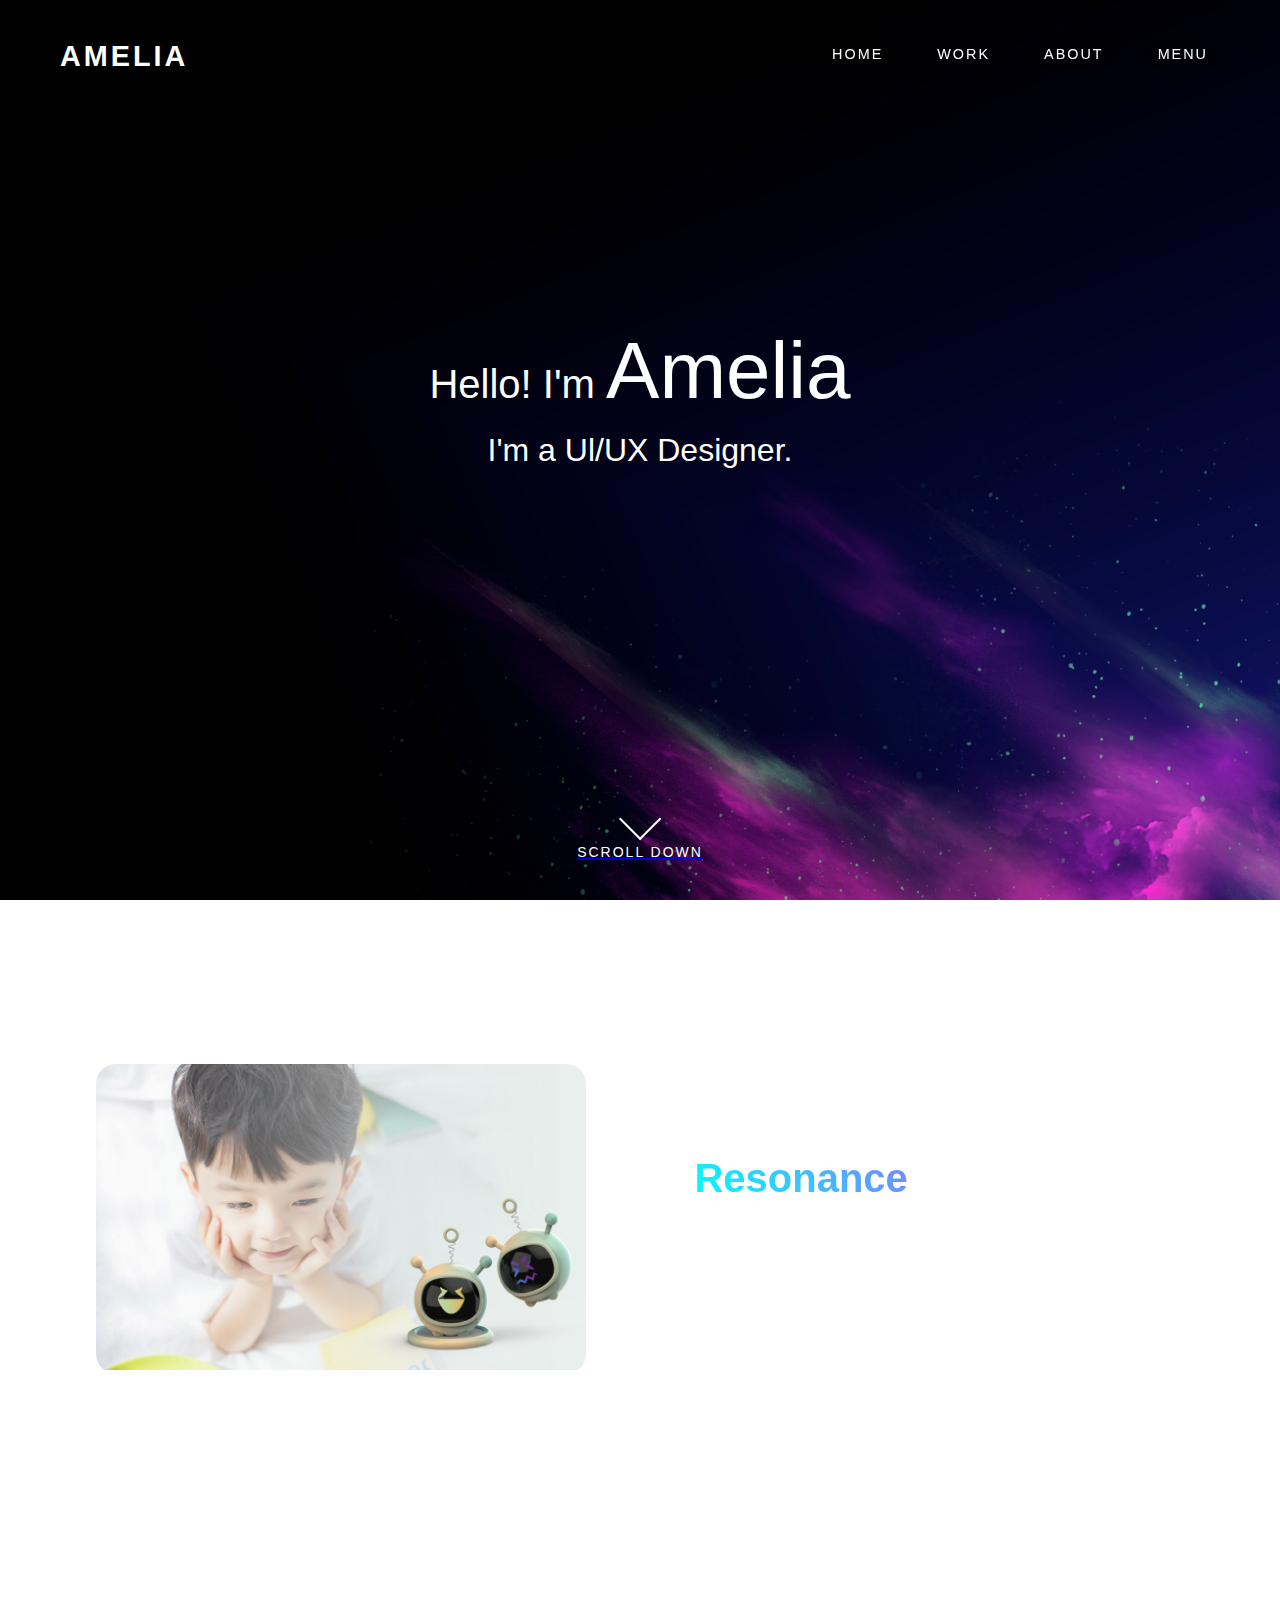
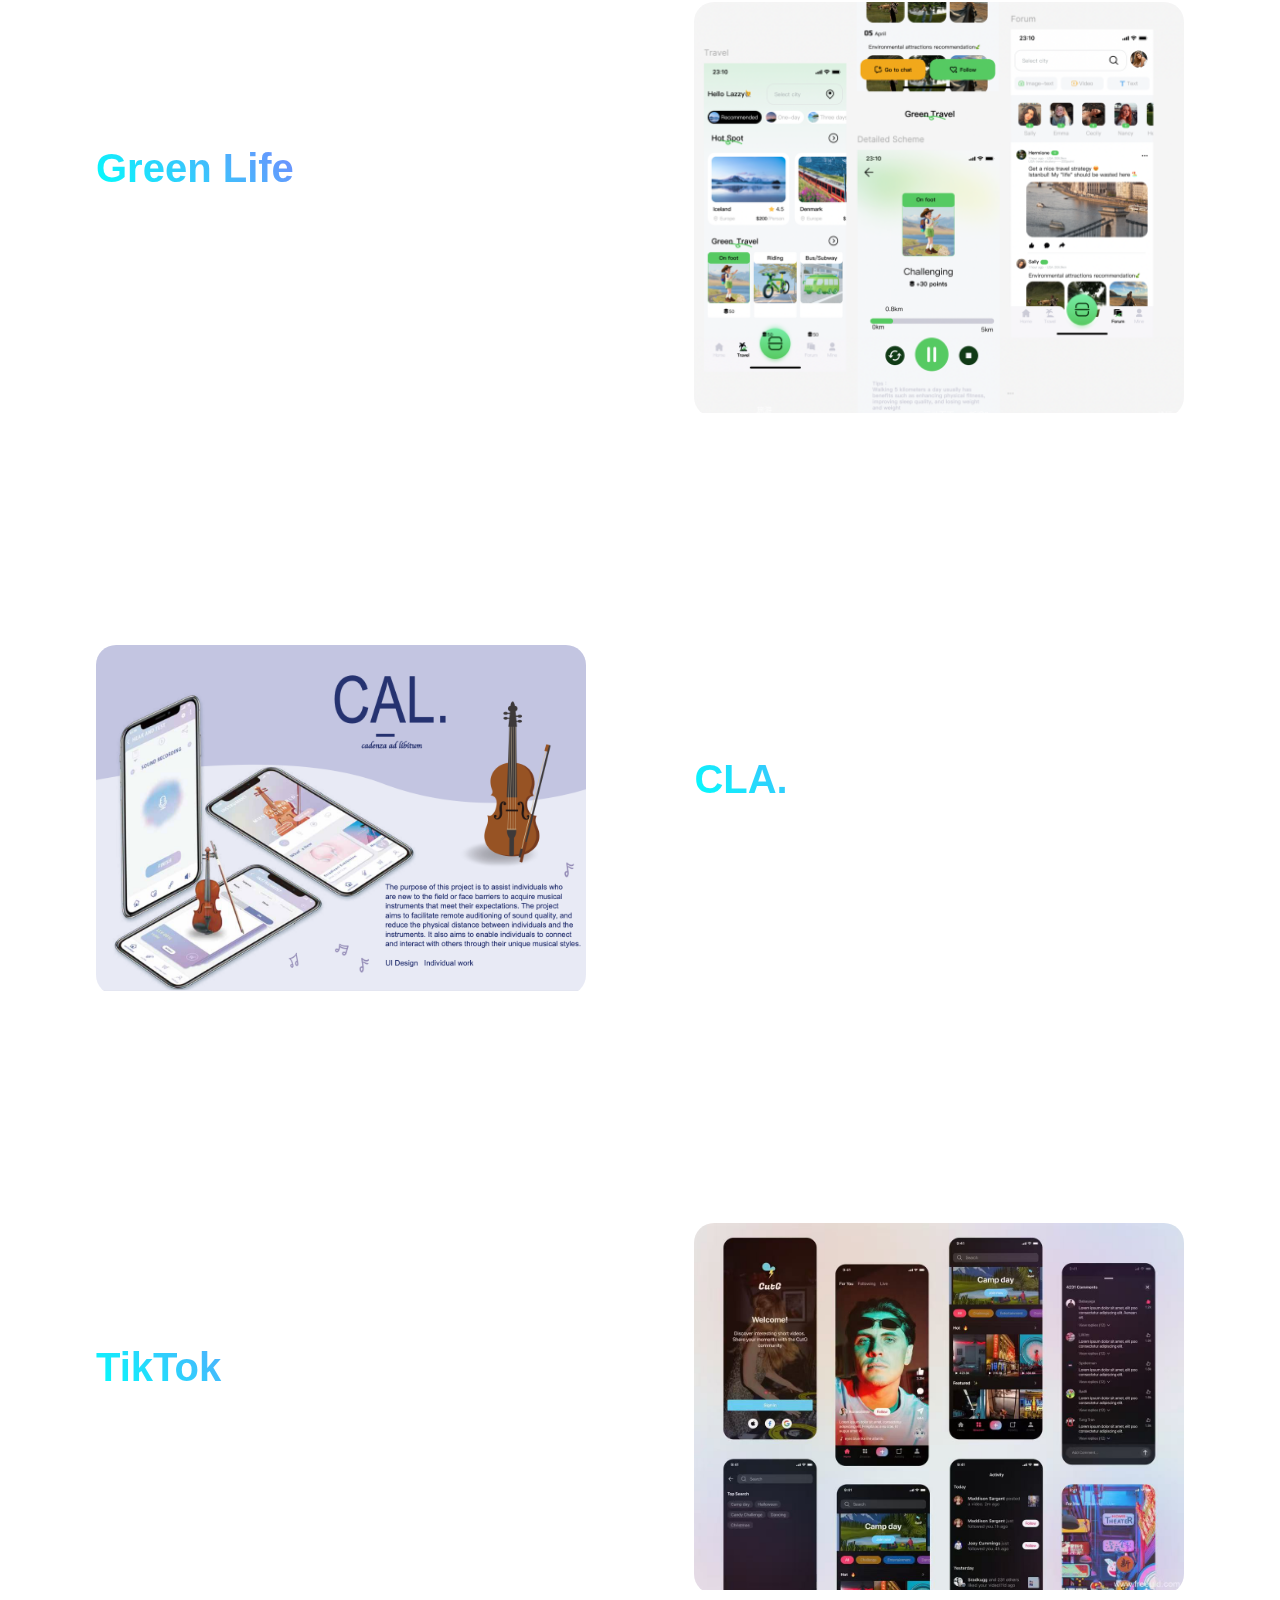
==== commit 8d1df210: "Update index.html" ====
--- a/index.html
+++ b/index.html
@@ -32,7 +32,7 @@
             <div class="banner-content">
                 <div class="glitch-wrapper">
                <div class="glitch-text">Hello! I'm <span class="glitch" >Amelia</span></div>   
-                    <div class="glitch" >I'm a Ul/UX designer.</div>
+                    <div class="glitch" >I'm a Ul/UX Designer.</div>
                 </div>
                 <div class="intro-text">
                     <p class="description">Crafting immersive digital experiences through creativity, and do what you love</p>
--- a/css/style.css
+++ b/css/style.css
@@ -156,7 +156,7 @@
     font-family: 'ENGR', sans-serif;
     color: #fff;
     text-decoration: none;
-    font-size: 1.2em;
+    font-size: 1.3em;
     text-transform: uppercase;
     letter-spacing: 2px;
     padding: 8px 15px;
@@ -560,33 +560,42 @@
     height: 100%;
     object-fit: cover;
 }
-
-.project-overview {
-    display: grid;
-    grid-template-columns: 1fr 1fr;
-    gap: 50px;
-    margin-bottom: 100px;
-}
-
-.overview-left h2 {
-    font-size: 2.5em;
-    margin-bottom: 30px;
-}
-
-.overview-left p {
-    font-size: 1.2em;
-    line-height: 1.6;
-    color: rgba(255, 255, 255, 0.8);
-}
-
-.project-info .info-item {
-    margin-bottom: 30px;
-}
-
-.project-info h3 {
-    font-size: 1.2em;
-    margin-bottom: 10px;
-    color: #00fffc;
+.home-title {
+    position: absolute;
+    top: 40px;
+    left: 60px;
+    font-size: 1.8em;
+    font-weight: bold;
+    color: #fff;
+    text-transform: uppercase;
+    letter-spacing: 3px;
+    z-index: 10;
+    transition: 0.3s ease;
+}
+
+.home-title:hover {
+    opacity: 1;
+    text-shadow: 0 0 10px rgba(255, 255, 255, 0.8),
+        0 0 20px rgba(255, 255, 255, 0.5),
+        0 0 30px rgba(0, 255, 252, 0.5),
+        0 0 40px rgba(252, 0, 255, 0.5);
+    transform: translateY(-2px);
+    color: #00FFFC;
+
+}
+
+.project-showcase {
+    width: 100%;
+    background: none;
+    padding: 100px 5%;
+}
+
+.project-grid {
+    max-width: 1400px;
+    margin: 0 auto;
+    display: flex;
+    flex-direction: column;
+    gap: 100px;
 }
 
 .project-section {
@@ -645,164 +654,6 @@
     font-size: 1.2em;
     line-height: 1.6;
     color: rgba(255, 255, 255, 0.8);
-}
-
-
-.project-conclusion {
-    text-align: center;
-    max-width: 800px;
-    margin: 0 auto 100px;
-}
-
-.project-conclusion h2 {
-    font-size: 2.5em;
-    margin-bottom: 30px;
-}
-
-
-.next-project {
-    text-align: center;
-    padding: 50px 0;
-    cursor: pointer;
-    transition: 0.3s;
-}
-
-.next-project:hover {
-    transform: translateY(-10px);
-}
-
-.next-project p {
-    font-size: 1.2em;
-    color: rgba(255, 255, 255, 0.8);
-    margin-bottom: 10px;
-}
-
-.next-project h3 {
-    font-size: 2em;
-    color: #00fffc;
-}
-
-.menu-transition-overlay {
-    position: fixed;
-    top: 0;
-    left: 0;
-    width: 100%;
-    height: 0;
-    background: linear-gradient(180deg,
-            rgba(26, 26, 47, 0.95) 0%,
-            rgba(45, 43, 85, 0.95) 50%,
-            rgba(59, 45, 110, 0.95) 100%);
-    z-index: 999;
-    pointer-events: none;
-}
-.home-title {
-    position: absolute;
-    top: 40px;
-    left: 60px;
-    font-size: 2em;
-    font-weight: bold;
-    color: #fff;
-    text-transform: uppercase;
-    letter-spacing: 3px;
-    z-index: 10;
-    transition: 0.3s ease;
-}
-
-.home-title:hover {
-    opacity: 1;
-    text-shadow: 0 0 10px rgba(255, 255, 255, 0.8),
-        0 0 20px rgba(255, 255, 255, 0.5),
-        0 0 30px rgba(0, 255, 252, 0.5),
-        0 0 40px rgba(252, 0, 255, 0.5);
-    transform: translateY(-2px);
-    color: #00FFFC;
-
-}
-
-.project-showcase {
-    width: 100%;
-    background: none;
-    padding: 100px 5%;
-}
-
-.project-grid {
-    max-width: 1400px;
-    margin: 0 auto;
-    display: flex;
-    flex-direction: column;
-    gap: 100px;
-}
-
-.project-section {
-    display: flex;
-    align-items: center;
-    justify-content: space-between;
-    gap: 50px;
-    margin-bottom: 100px;
-}
-
-.project-section.reverse {
-    flex-direction: row-reverse;
-}
-
-.project-section.reverse .section-content {
-    direction: ltr;
-}
-
-.section-image {
-    flex: 0 0 45%;
-    border-radius: 20px;
-    overflow: hidden;
-}
-
-.section-image img {
-    width: 100%;
-    height: 100%;
-    object-fit: cover;
-    transition: transform 0.5s ease;
-}
-
-.section-image:hover {
-    transform: scale(1.02);
-}
-
-.section-image:hover img {
-    transform: scale(1.1);
-}
-
-.section-content {
-    flex: 0 0 45%;
-}
-
-.section-content h2 {
-    font-family: 'alingkar', sans-serif;
-    font-size: 2.5em;
-    margin-bottom: 20px;
-    color: #fff;
-    background: linear-gradient(45deg, #00fffc, #fc00ff);
-    -webkit-background-clip: text;
-    -webkit-text-fill-color: transparent;
-}
-
-.section-content p {
-    font-family: 'alize', serif;
-    font-size: 1.2em;
-    line-height: 1.6;
-    color: rgba(255, 255, 255, 0.8);
-}
-
-@media (max-width: 1024px) {
-
-    .project-section,
-    .project-section.reverse {
-        flex-direction: column;
-        text-align: center;
-    }
-
-    .section-image,
-    .section-content {
-        flex: 0 0 100%;
-    }
 }
 
 .banner-right-image {
@@ -875,7 +726,6 @@
     scroll-behavior: smooth;
 }
 
-
 .project-section {
     text-decoration: none;
     color: inherit;
@@ -902,6 +752,8 @@
 }
 
 
+
+
 @keyframes fadeIn {
     to {
         opacity: 1;
